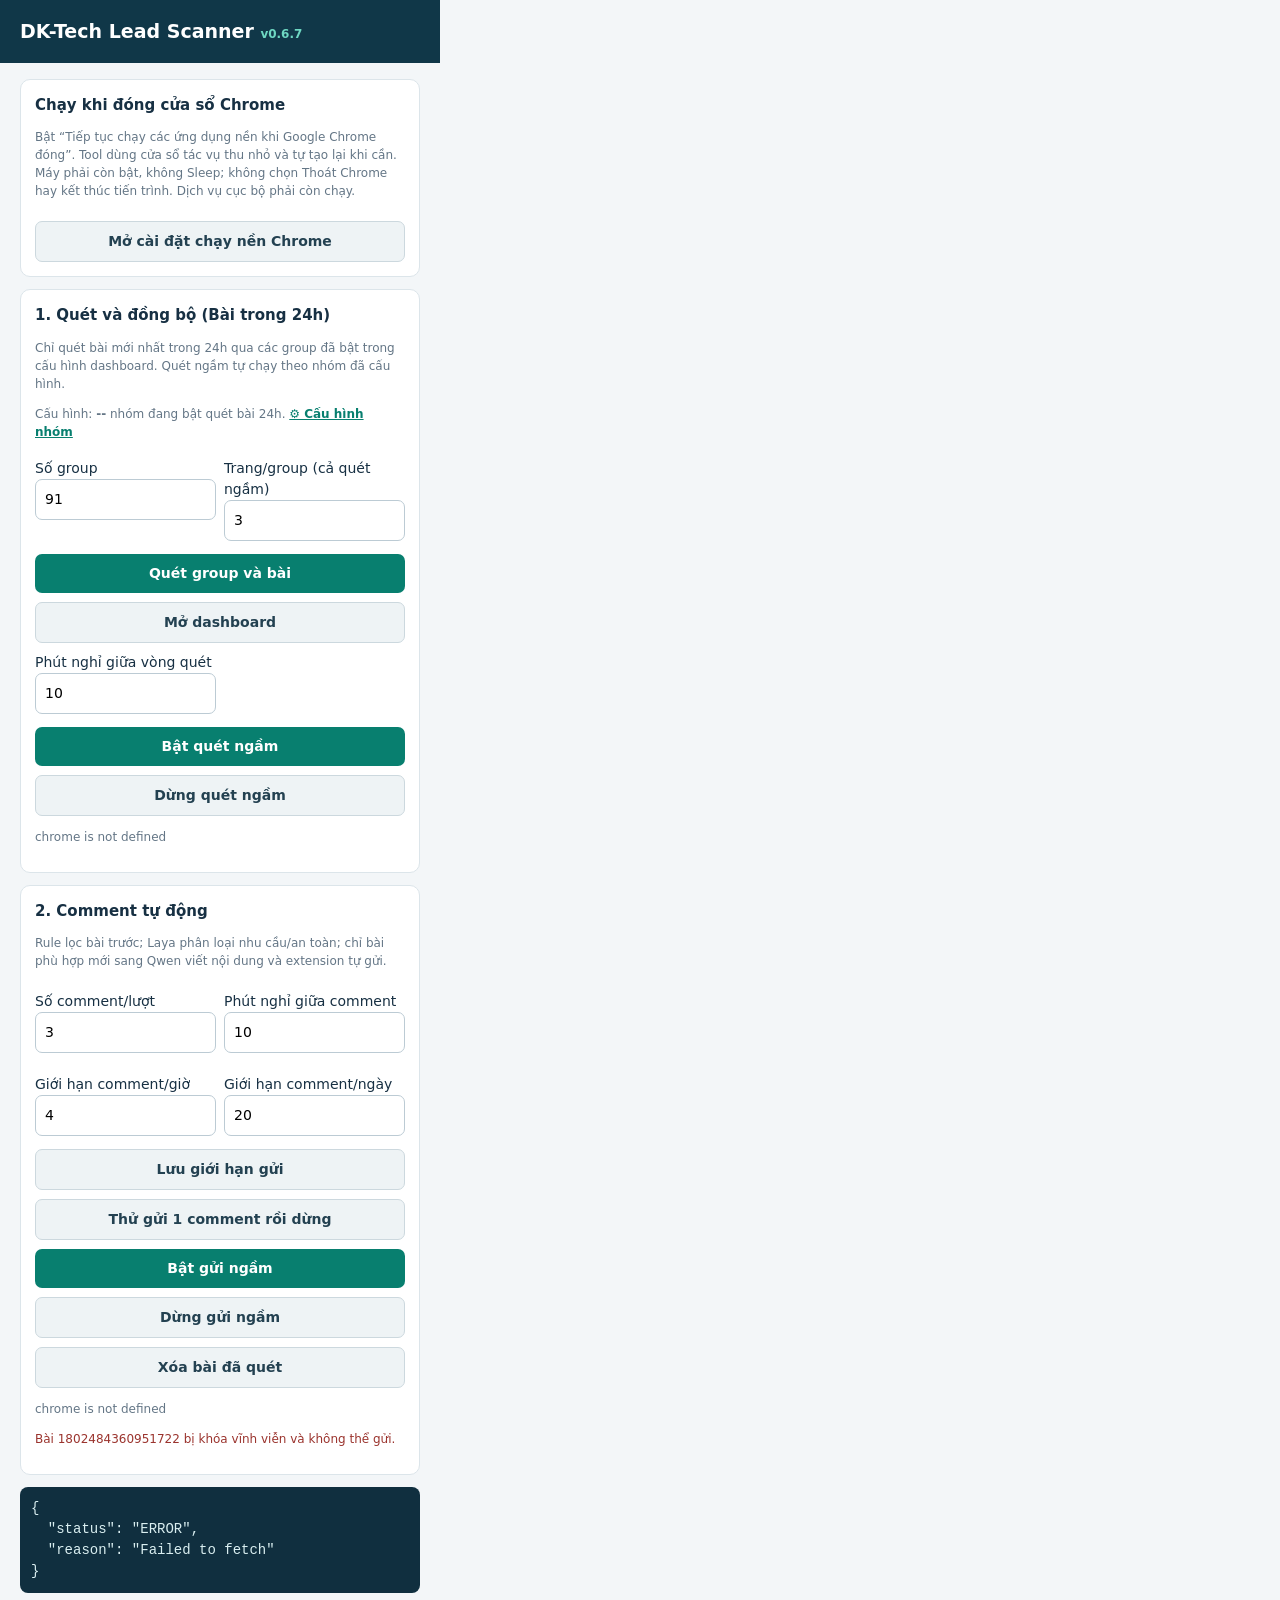
==== extension/dk-tech-lead-scanner/popup.html @ 989a813f "feat: package lead scanner with Windows setup guide" ====
<!doctype html>
<html lang="vi">
<meta charset="utf-8">
<title>DK-Tech Lead Scanner</title>
<style>
body{font:14px/1.5 system-ui;width:440px;margin:0;background:#f3f6f8;color:#173043}header{background:#103748;color:white;padding:17px 20px}h1{font-size:19px;margin:0}.version{color:#6ed7c2;font-size:12px}main{padding:16px 20px}section{background:white;border:1px solid #dce5ea;border-radius:10px;padding:14px;margin-bottom:12px}h2{font-size:15px;margin:0 0 8px}label{display:block;margin:9px 0 4px}input,textarea,button{box-sizing:border-box;width:100%;font:inherit;border:1px solid #bccbd4;border-radius:7px;padding:9px}textarea{min-height:85px;resize:vertical}button{background:#087f6f;color:white;border:0;font-weight:700;margin-top:9px;cursor:pointer}button.secondary{background:#eef3f5;color:#234151;border:1px solid #ccd8de}button:disabled{opacity:.45;cursor:not-allowed}.grid{display:grid;grid-template-columns:1fr 1fr;gap:8px}.confirm{display:flex;gap:8px;align-items:flex-start}.confirm input{width:auto;margin-top:5px}.muted{font-size:12px;color:#647686}.danger{font-size:12px;color:#9b342e}pre{white-space:pre-wrap;overflow-wrap:anywhere;background:#102f3f;color:#d9eef0;padding:11px;border-radius:8px;max-height:230px;overflow:auto;margin:10px 0 0}.hidden{display:none}a{color:#15647e}
</style>
<header><h1>DK-Tech Lead Scanner <span class="version">v0.6.7</span></h1></header>
<main>
  <section>
    <h2>Chạy khi đóng cửa sổ Chrome</h2>
    <p class="muted">Bật “Tiếp tục chạy các ứng dụng nền khi Google Chrome đóng”. Tool dùng cửa sổ tác vụ thu nhỏ và tự tạo lại khi cần. Máy phải còn bật, không Sleep; không chọn Thoát Chrome hay kết thúc tiến trình. Dịch vụ cục bộ phải còn chạy.</p>
    <button id="backgroundSettings" class="secondary">Mở cài đặt chạy nền Chrome</button>
  </section>
  <section>
    <h2>1. Quét và đồng bộ (Bài trong 24h)</h2>
    <p class="muted">Chỉ quét bài mới nhất trong 24h qua các group đã bật trong cấu hình dashboard. Quét ngầm tự chạy theo nhóm đã cấu hình.</p>
    <p id="groupConfigSummary" class="muted" style="margin:4px 0 8px">Cấu hình: <strong id="popupGroupCount">--</strong> nhóm đang bật quét bài 24h. <a id="openGroupConfig" href="#" style="color:#087f6f;font-weight:700">⚙️ Cấu hình nhóm</a></p>
    <div class="grid">
      <label>Số group<input id="maxGroups" type="number" min="1" max="200" value="91"></label>
      <label>Trang/group (cả quét ngầm)<input id="maxPages" type="number" min="1" max="20" value="3"></label>
    </div>
    <button id="scan">Quét group và bài</button>
    <button id="dashboard" class="secondary">Mở dashboard</button>
    <div class="grid">
      <label>Phút nghỉ giữa vòng quét<input id="scanInterval" type="number" min="10" max="180" value="10"></label>
    </div>
    <button id="scanStart">Bật quét ngầm</button>
    <button id="scanStop" class="secondary">Dừng quét ngầm</button>
    <p id="scanStatus" class="muted">Đang đọc trạng thái quét ngầm…</p>
  </section>
  <section>
    <h2>2. Comment tự động</h2>
    <p class="muted">Rule lọc bài trước; Laya phân loại nhu cầu/an toàn; chỉ bài phù hợp mới sang Qwen viết nội dung và extension tự gửi.</p>
    <div class="grid">
      <label>Số comment/lượt<input id="autoLimit" type="number" min="1" max="10" value="3"></label>
      <label>Phút nghỉ giữa comment<input id="autoDelay" type="number" min="2" max="60" value="10"></label>
      <label>Giới hạn comment/giờ<input id="autoHourlyLimit" type="number" min="1" max="20" value="4"></label>
      <label>Giới hạn comment/ngày<input id="autoDailyLimit" type="number" min="1" max="200" value="20"></label>
    </div>
    <button id="autoSaveLimits" class="secondary">Lưu giới hạn gửi</button>
    <button id="autoTest" class="secondary">Thử gửi 1 comment rồi dừng</button>
    <button id="autoStart">Bật gửi ngầm</button>
    <button id="autoStop" class="secondary">Dừng gửi ngầm</button>
    <button id="autoClearPending" class="secondary">Xóa bài đã quét</button>
    <p id="autoStatus" class="muted">Đang đọc trạng thái…</p>
    <p class="danger">Bài 1802484360951722 bị khóa vĩnh viễn và không thể gửi.</p>
  </section>
  <pre id="result">Tool cục bộ chưa được kiểm tra.</pre>
</main>
<script src="popup.js"></script>
</html>
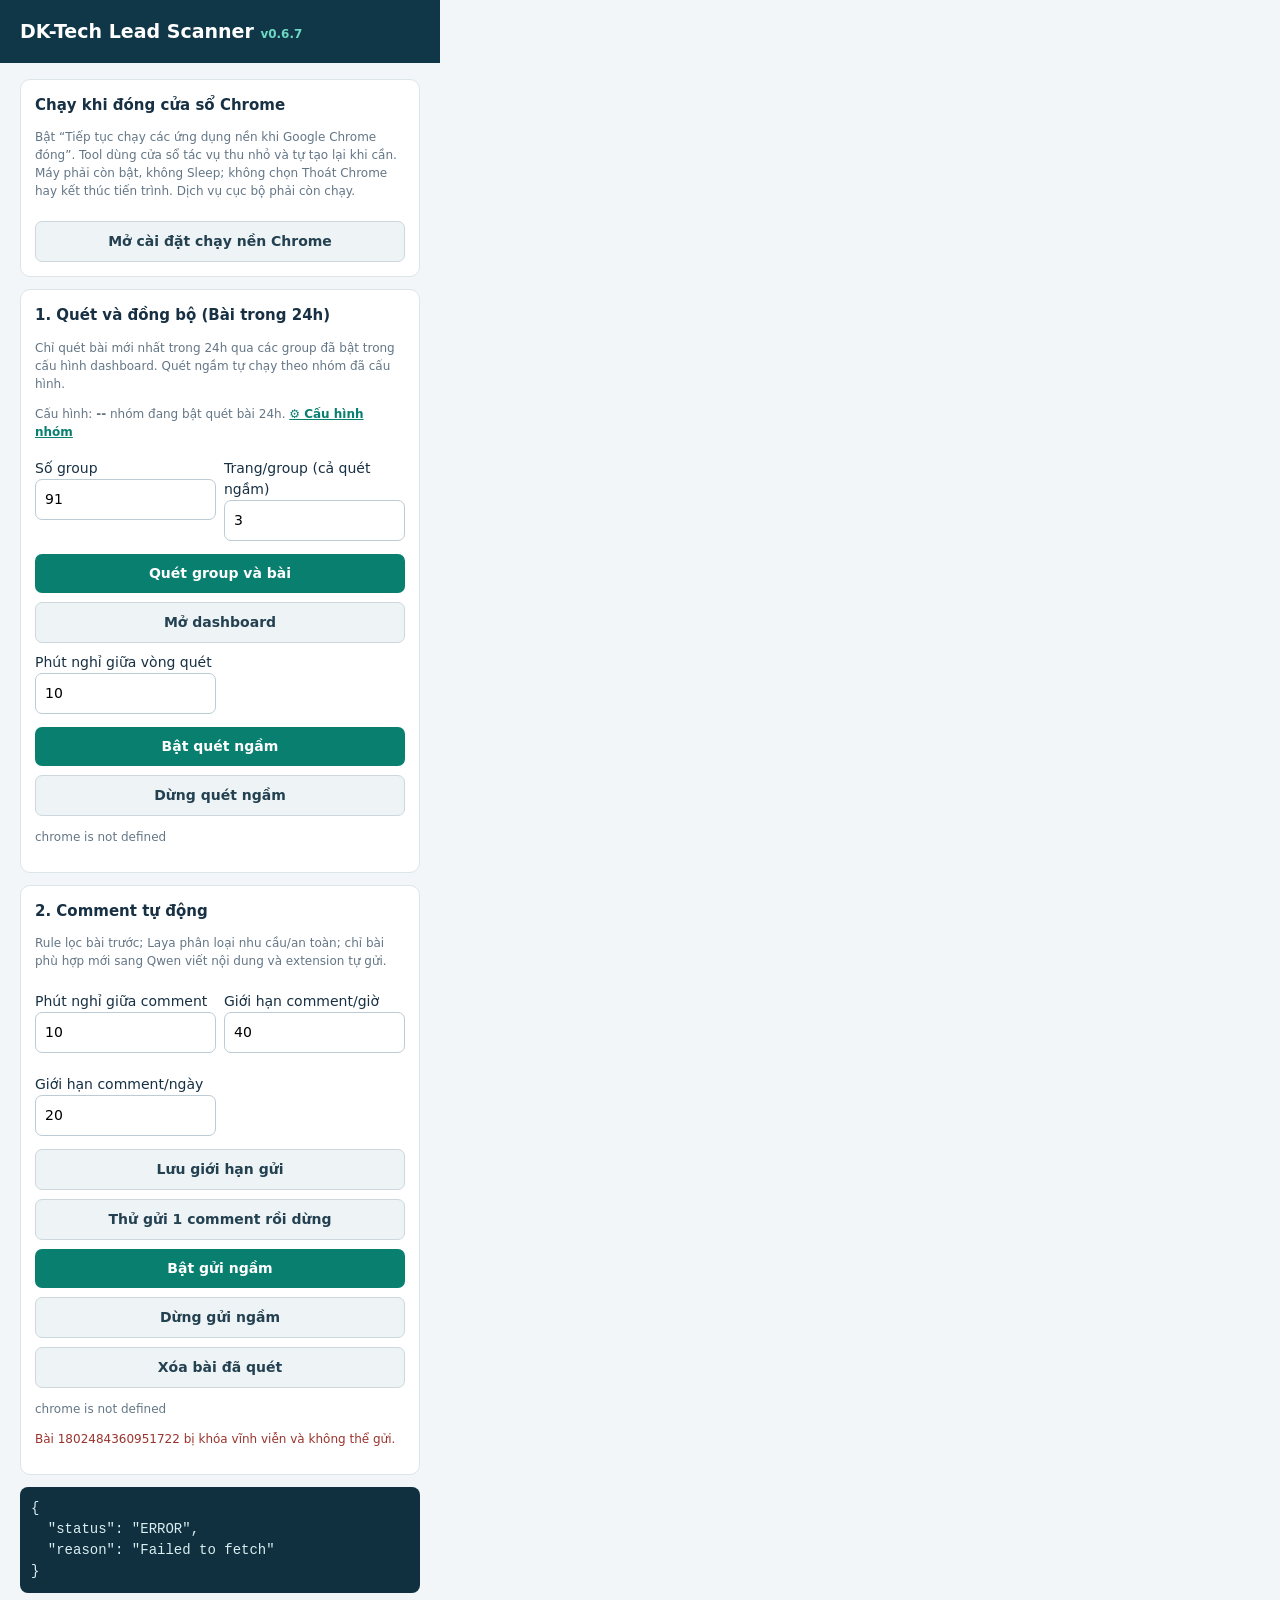
==== commit 756215ce: "Update lead eligibility and bundle calibrated Laya classifiers" ====
--- a/extension/dk-tech-lead-scanner/popup.html
+++ b/extension/dk-tech-lead-scanner/popup.html
@@ -33,9 +33,8 @@
     <h2>2. Comment tự động</h2>
     <p class="muted">Rule lọc bài trước; Laya phân loại nhu cầu/an toàn; chỉ bài phù hợp mới sang Qwen viết nội dung và extension tự gửi.</p>
     <div class="grid">
-      <label>Số comment/lượt<input id="autoLimit" type="number" min="1" max="10" value="3"></label>
       <label>Phút nghỉ giữa comment<input id="autoDelay" type="number" min="2" max="60" value="10"></label>
-      <label>Giới hạn comment/giờ<input id="autoHourlyLimit" type="number" min="1" max="20" value="4"></label>
+      <label>Giới hạn comment/giờ<input id="autoHourlyLimit" type="number" min="1" max="40" value="40"></label>
       <label>Giới hạn comment/ngày<input id="autoDailyLimit" type="number" min="1" max="200" value="20"></label>
     </div>
     <button id="autoSaveLimits" class="secondary">Lưu giới hạn gửi</button>
